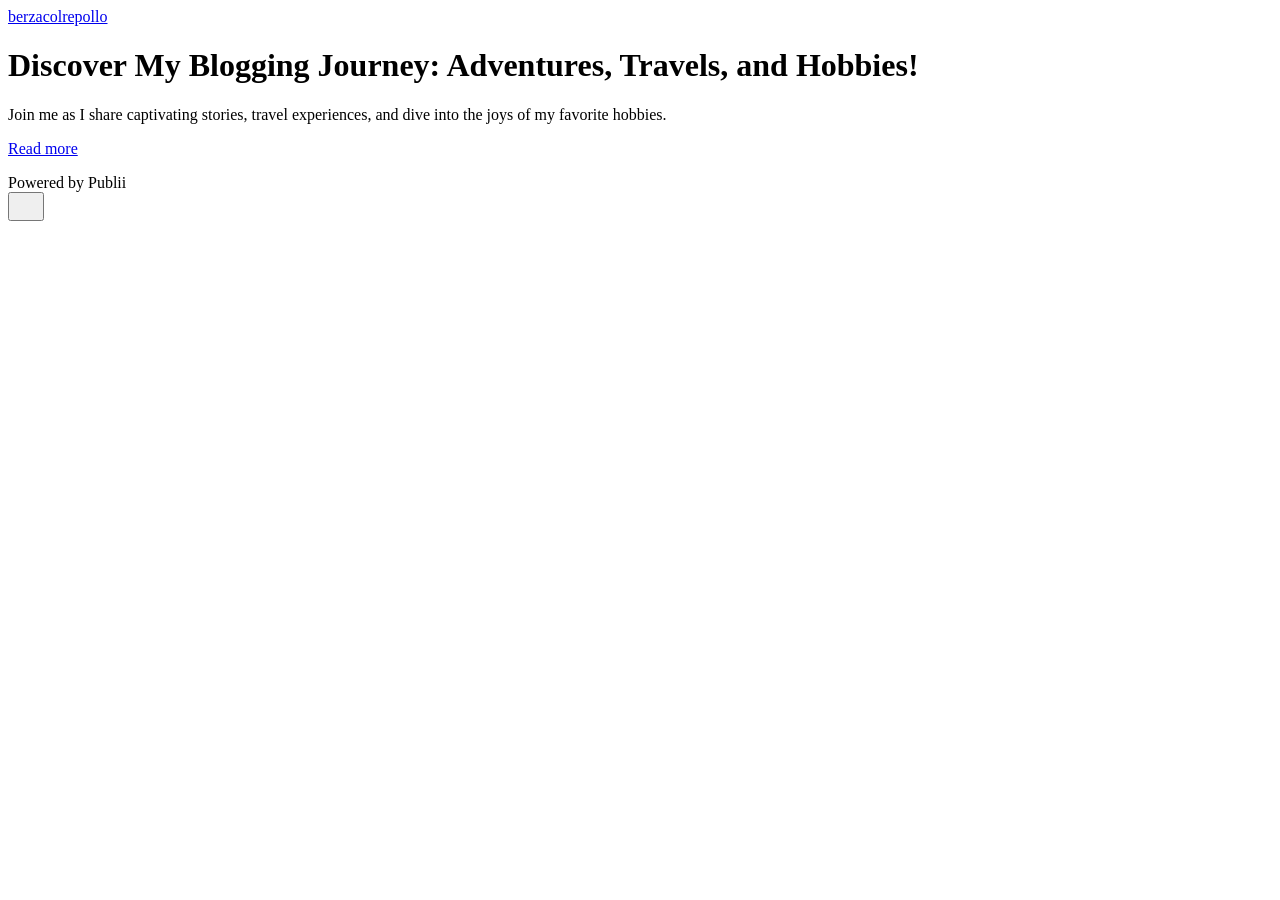
==== index.html @ 04199eef "Updated from Publii" ====
<!DOCTYPE html><html lang="en-gb"><head><meta charset="utf-8"><meta http-equiv="X-UA-Compatible" content="IE=edge"><meta name="viewport" content="width=device-width,initial-scale=1"><title>berzacolrepollo</title><meta name="generator" content="Publii Open-Source CMS for Static Site"><link rel="canonical" href="https://berzacolrepollo.github.io/berzacolrepollo.com/"><link rel="alternate" type="application/atom+xml" href="https://berzacolrepollo.github.io/berzacolrepollo.com/feed.xml" title="berzacolrepollo - RSS"><link rel="alternate" type="application/json" href="https://berzacolrepollo.github.io/berzacolrepollo.com/feed.json" title="berzacolrepollo - JSON"><meta property="og:title" content="berzacolrepollo"><meta property="og:site_name" content="berzacolrepollo"><meta property="og:description" content=""><meta property="og:url" content="https://berzacolrepollo.github.io/berzacolrepollo.com/"><meta property="og:type" content="website"><link rel="stylesheet" href="https://berzacolrepollo.github.io/berzacolrepollo.com/assets/css/style.css?v=a0ba884548820066dfadd8416036abba"><script type="application/ld+json">{"@context":"http://schema.org","@type":"Organization","name":"berzacolrepollo","url":"https://berzacolrepollo.github.io/berzacolrepollo.com/"}</script><noscript><style>img[loading] {
                    opacity: 1;
                }</style></noscript></head><body class="home-template"><header class="top js-header"><a class="logo" href="https://berzacolrepollo.github.io/berzacolrepollo.com/">berzacolrepollo</a></header><main><div class="hero hero--noimage"><header class="hero__content"><div class="wrapper"><h1>Discover My Blogging Journey: Adventures, Travels, and Hobbies!</h1><p>Join me as I share captivating stories, travel experiences, and dive into the joys of my favorite hobbies.</p><p><a href="#" class="btn">Read more</a></p></div></header></div><div class="wrapper feed"></div></main><footer class="footer"><div class="wrapper"><div class="footer__copyright">Powered by Publii</div><button id="backToTop" class="footer__bttop" aria-label="Back to top" title="Back to top"><svg width="20" height="20"><use xlink:href="https://berzacolrepollo.github.io/berzacolrepollo.com/assets/svg/svg-map.svg#toparrow"/></svg></button></div></footer><script defer="defer" src="https://berzacolrepollo.github.io/berzacolrepollo.com/assets/js/scripts.min.js?v=dafec4f87fead6718cb125f0b0fc8441"></script><script>window.publiiThemeMenuConfig={mobileMenuMode:'sidebar',animationSpeed:300,submenuWidth: 'auto',doubleClickTime:500,mobileMenuExpandableSubmenus:true,relatedContainerForOverlayMenuSelector:'.top'};</script><script>var images = document.querySelectorAll('img[loading]');
        for (var i = 0; i < images.length; i++) {
            if (images[i].complete) {
                images[i].classList.add('is-loaded');
            } else {
                images[i].addEventListener('load', function () {
                    this.classList.add('is-loaded');
                }, false);
            }
        }</script></body></html>
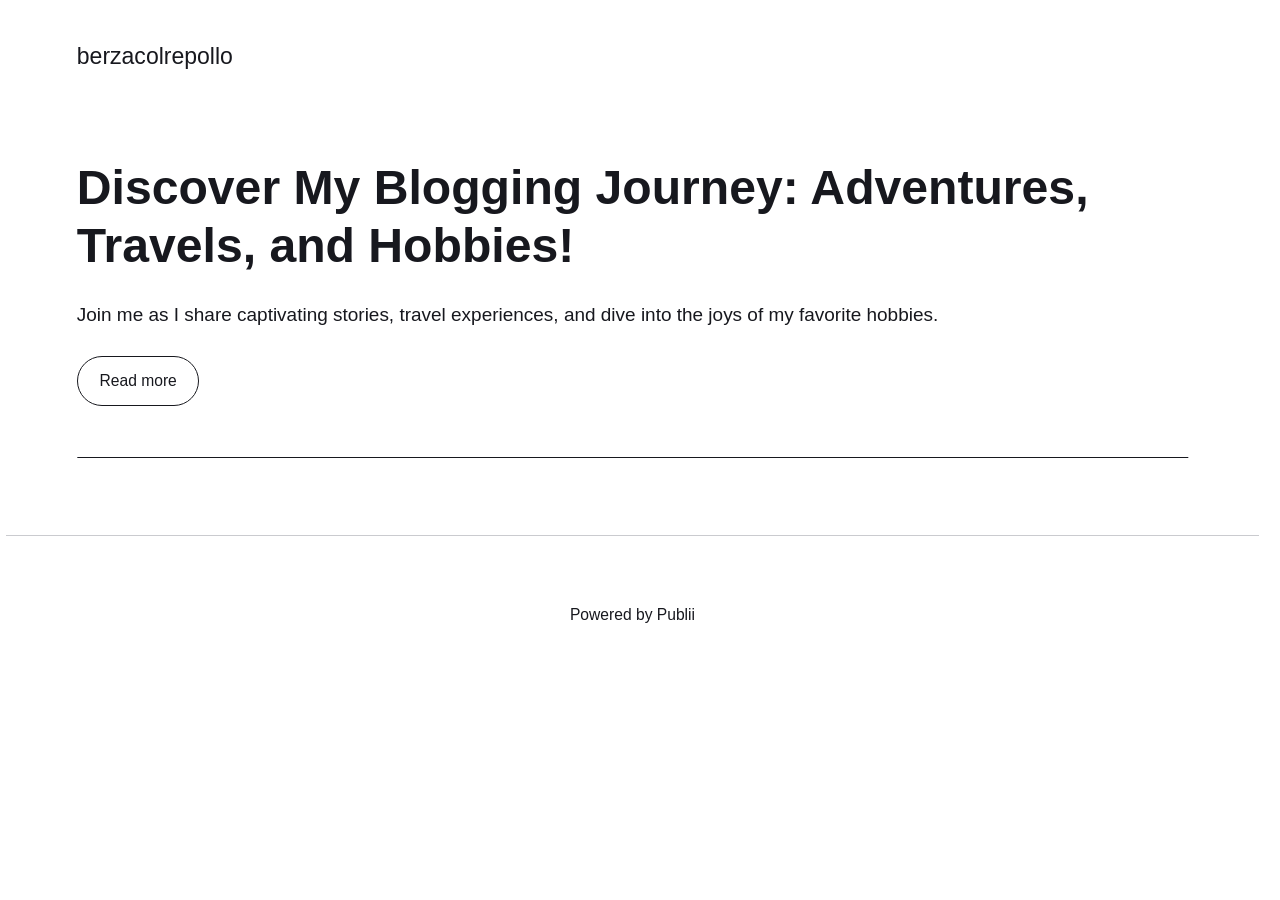
==== commit 42b92fbc: "Updated from Publii" ====
--- a/index.html
+++ b/index.html
@@ -1,6 +1,6 @@
-<!DOCTYPE html><html lang="en-gb"><head><meta charset="utf-8"><meta http-equiv="X-UA-Compatible" content="IE=edge"><meta name="viewport" content="width=device-width,initial-scale=1"><title>berzacolrepollo</title><meta name="generator" content="Publii Open-Source CMS for Static Site"><link rel="canonical" href="https://berzacolrepollo.github.io/berzacolrepollo.com/"><link rel="alternate" type="application/atom+xml" href="https://berzacolrepollo.github.io/berzacolrepollo.com/feed.xml" title="berzacolrepollo - RSS"><link rel="alternate" type="application/json" href="https://berzacolrepollo.github.io/berzacolrepollo.com/feed.json" title="berzacolrepollo - JSON"><meta property="og:title" content="berzacolrepollo"><meta property="og:site_name" content="berzacolrepollo"><meta property="og:description" content=""><meta property="og:url" content="https://berzacolrepollo.github.io/berzacolrepollo.com/"><meta property="og:type" content="website"><link rel="stylesheet" href="https://berzacolrepollo.github.io/berzacolrepollo.com/assets/css/style.css?v=a0ba884548820066dfadd8416036abba"><script type="application/ld+json">{"@context":"http://schema.org","@type":"Organization","name":"berzacolrepollo","url":"https://berzacolrepollo.github.io/berzacolrepollo.com/"}</script><noscript><style>img[loading] {
+<!DOCTYPE html><html lang="en-gb"><head><meta charset="utf-8"><meta http-equiv="X-UA-Compatible" content="IE=edge"><meta name="viewport" content="width=device-width,initial-scale=1"><title>berzacolrepollo</title><meta name="generator" content="Publii Open-Source CMS for Static Site"><link rel="canonical" href="https://berzacolrepollo.github.io/"><link rel="alternate" type="application/atom+xml" href="https://berzacolrepollo.github.io/feed.xml" title="berzacolrepollo - RSS"><link rel="alternate" type="application/json" href="https://berzacolrepollo.github.io/feed.json" title="berzacolrepollo - JSON"><meta property="og:title" content="berzacolrepollo"><meta property="og:site_name" content="berzacolrepollo"><meta property="og:description" content=""><meta property="og:url" content="https://berzacolrepollo.github.io/"><meta property="og:type" content="website"><link rel="stylesheet" href="https://berzacolrepollo.github.io/assets/css/style.css?v=a0ba884548820066dfadd8416036abba"><script type="application/ld+json">{"@context":"http://schema.org","@type":"Organization","name":"berzacolrepollo","url":"https://berzacolrepollo.github.io/"}</script><noscript><style>img[loading] {
                     opacity: 1;
-                }</style></noscript></head><body class="home-template"><header class="top js-header"><a class="logo" href="https://berzacolrepollo.github.io/berzacolrepollo.com/">berzacolrepollo</a></header><main><div class="hero hero--noimage"><header class="hero__content"><div class="wrapper"><h1>Discover My Blogging Journey: Adventures, Travels, and Hobbies!</h1><p>Join me as I share captivating stories, travel experiences, and dive into the joys of my favorite hobbies.</p><p><a href="#" class="btn">Read more</a></p></div></header></div><div class="wrapper feed"></div></main><footer class="footer"><div class="wrapper"><div class="footer__copyright">Powered by Publii</div><button id="backToTop" class="footer__bttop" aria-label="Back to top" title="Back to top"><svg width="20" height="20"><use xlink:href="https://berzacolrepollo.github.io/berzacolrepollo.com/assets/svg/svg-map.svg#toparrow"/></svg></button></div></footer><script defer="defer" src="https://berzacolrepollo.github.io/berzacolrepollo.com/assets/js/scripts.min.js?v=dafec4f87fead6718cb125f0b0fc8441"></script><script>window.publiiThemeMenuConfig={mobileMenuMode:'sidebar',animationSpeed:300,submenuWidth: 'auto',doubleClickTime:500,mobileMenuExpandableSubmenus:true,relatedContainerForOverlayMenuSelector:'.top'};</script><script>var images = document.querySelectorAll('img[loading]');
+                }</style></noscript></head><body class="home-template"><header class="top js-header"><a class="logo" href="https://berzacolrepollo.github.io/">berzacolrepollo</a></header><main><div class="hero hero--noimage"><header class="hero__content"><div class="wrapper"><h1>Discover My Blogging Journey: Adventures, Travels, and Hobbies!</h1><p>Join me as I share captivating stories, travel experiences, and dive into the joys of my favorite hobbies.</p><p><a href="#" class="btn">Read more</a></p></div></header></div><div class="wrapper feed"></div></main><footer class="footer"><div class="wrapper"><div class="footer__copyright">Powered by Publii</div><button id="backToTop" class="footer__bttop" aria-label="Back to top" title="Back to top"><svg width="20" height="20"><use xlink:href="https://berzacolrepollo.github.io/assets/svg/svg-map.svg#toparrow"/></svg></button></div></footer><script defer="defer" src="https://berzacolrepollo.github.io/assets/js/scripts.min.js?v=dafec4f87fead6718cb125f0b0fc8441"></script><script>window.publiiThemeMenuConfig={mobileMenuMode:'sidebar',animationSpeed:300,submenuWidth: 'auto',doubleClickTime:500,mobileMenuExpandableSubmenus:true,relatedContainerForOverlayMenuSelector:'.top'};</script><script>var images = document.querySelectorAll('img[loading]');
         for (var i = 0; i < images.length; i++) {
             if (images[i].complete) {
                 images[i].classList.add('is-loaded');
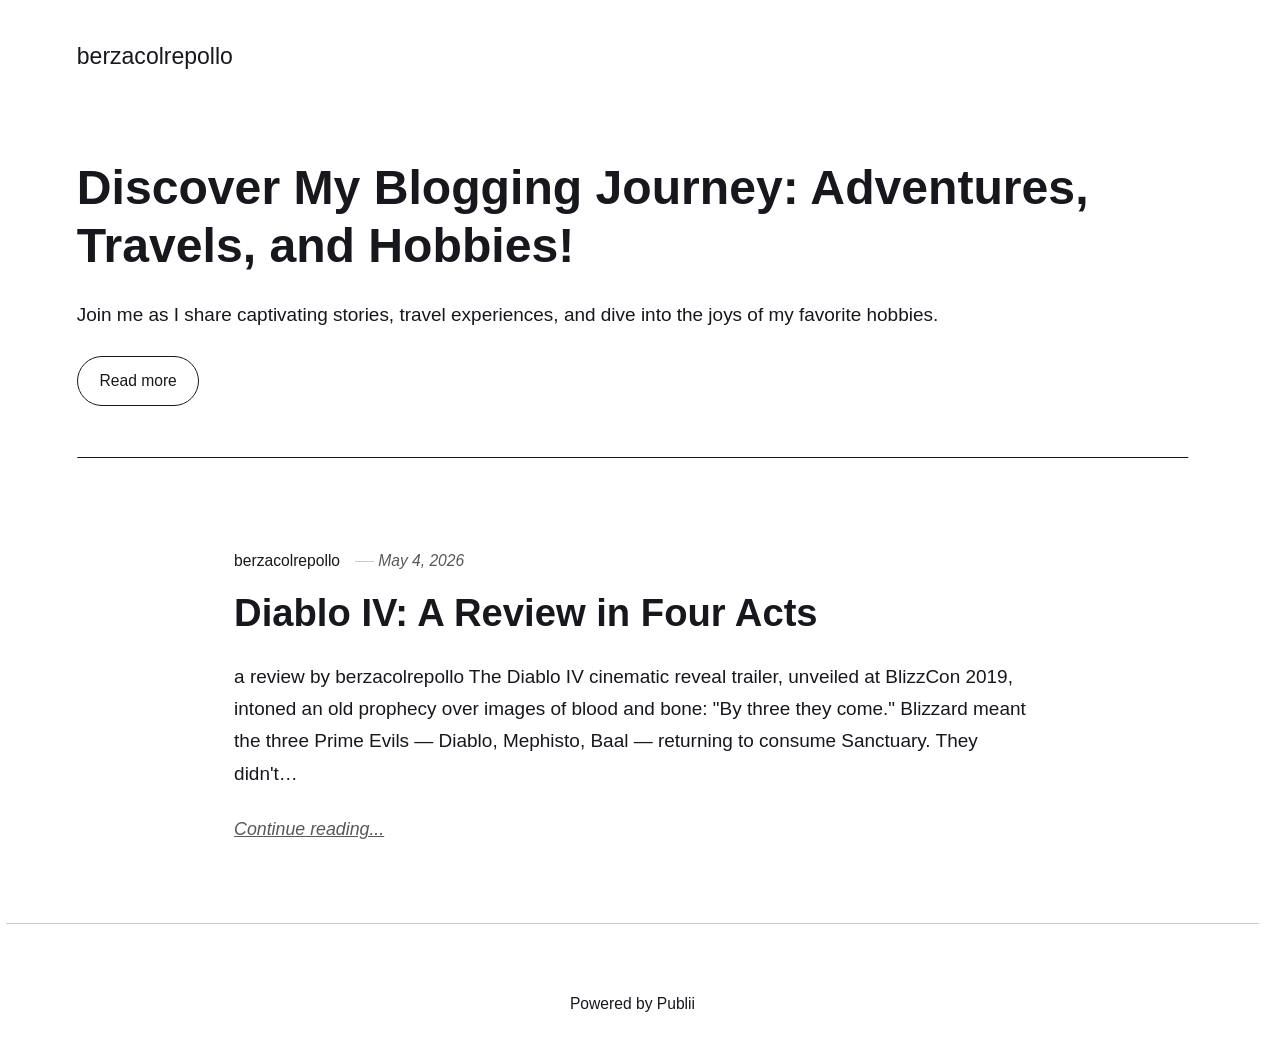
==== commit 2d26119c: "Updated from Publii" ====
--- a/index.html
+++ b/index.html
@@ -1,6 +1,6 @@
 <!DOCTYPE html><html lang="en-gb"><head><meta charset="utf-8"><meta http-equiv="X-UA-Compatible" content="IE=edge"><meta name="viewport" content="width=device-width,initial-scale=1"><title>berzacolrepollo</title><meta name="generator" content="Publii Open-Source CMS for Static Site"><link rel="canonical" href="https://berzacolrepollo.github.io/"><link rel="alternate" type="application/atom+xml" href="https://berzacolrepollo.github.io/feed.xml" title="berzacolrepollo - RSS"><link rel="alternate" type="application/json" href="https://berzacolrepollo.github.io/feed.json" title="berzacolrepollo - JSON"><meta property="og:title" content="berzacolrepollo"><meta property="og:site_name" content="berzacolrepollo"><meta property="og:description" content=""><meta property="og:url" content="https://berzacolrepollo.github.io/"><meta property="og:type" content="website"><link rel="stylesheet" href="https://berzacolrepollo.github.io/assets/css/style.css?v=a0ba884548820066dfadd8416036abba"><script type="application/ld+json">{"@context":"http://schema.org","@type":"Organization","name":"berzacolrepollo","url":"https://berzacolrepollo.github.io/"}</script><noscript><style>img[loading] {
                     opacity: 1;
-                }</style></noscript></head><body class="home-template"><header class="top js-header"><a class="logo" href="https://berzacolrepollo.github.io/">berzacolrepollo</a></header><main><div class="hero hero--noimage"><header class="hero__content"><div class="wrapper"><h1>Discover My Blogging Journey: Adventures, Travels, and Hobbies!</h1><p>Join me as I share captivating stories, travel experiences, and dive into the joys of my favorite hobbies.</p><p><a href="#" class="btn">Read more</a></p></div></header></div><div class="wrapper feed"></div></main><footer class="footer"><div class="wrapper"><div class="footer__copyright">Powered by Publii</div><button id="backToTop" class="footer__bttop" aria-label="Back to top" title="Back to top"><svg width="20" height="20"><use xlink:href="https://berzacolrepollo.github.io/assets/svg/svg-map.svg#toparrow"/></svg></button></div></footer><script defer="defer" src="https://berzacolrepollo.github.io/assets/js/scripts.min.js?v=dafec4f87fead6718cb125f0b0fc8441"></script><script>window.publiiThemeMenuConfig={mobileMenuMode:'sidebar',animationSpeed:300,submenuWidth: 'auto',doubleClickTime:500,mobileMenuExpandableSubmenus:true,relatedContainerForOverlayMenuSelector:'.top'};</script><script>var images = document.querySelectorAll('img[loading]');
+                }</style></noscript></head><body class="home-template"><header class="top js-header"><a class="logo" href="https://berzacolrepollo.github.io/">berzacolrepollo</a></header><main><div class="hero hero--noimage"><header class="hero__content"><div class="wrapper"><h1>Discover My Blogging Journey: Adventures, Travels, and Hobbies!</h1><p>Join me as I share captivating stories, travel experiences, and dive into the joys of my favorite hobbies.</p><p><a href="#" class="btn">Read more</a></p></div></header></div><div class="wrapper feed"><article class="feed__item feed__item--centered"><div class="feed__content"><header><div class="feed__meta"><a href="https://berzacolrepollo.github.io/authors/berzacolrepollo/" class="feed__author">berzacolrepollo</a> <time datetime="2026-05-04T20:29" class="feed__date">May 4, 2026</time></div><h2 class="feed__title"><a href="https://berzacolrepollo.github.io/diablo-iv-a-review-in-four-acts.html">Diablo IV: A Review in Four Acts</a></h2></header><p>a review by berzacolrepollo The Diablo IV cinematic reveal trailer, unveiled at BlizzCon 2019, intoned an old prophecy over images of blood and bone: "By three they come." Blizzard meant the three Prime Evils — Diablo, Mephisto, Baal — returning to consume Sanctuary. They didn't&hellip;</p><a href="https://berzacolrepollo.github.io/diablo-iv-a-review-in-four-acts.html" class="readmore feed__readmore">Continue reading...</a></div></article></div></main><footer class="footer"><div class="wrapper"><div class="footer__copyright">Powered by Publii</div><button id="backToTop" class="footer__bttop" aria-label="Back to top" title="Back to top"><svg width="20" height="20"><use xlink:href="https://berzacolrepollo.github.io/assets/svg/svg-map.svg#toparrow"/></svg></button></div></footer><script defer="defer" src="https://berzacolrepollo.github.io/assets/js/scripts.min.js?v=dafec4f87fead6718cb125f0b0fc8441"></script><script>window.publiiThemeMenuConfig={mobileMenuMode:'sidebar',animationSpeed:300,submenuWidth: 'auto',doubleClickTime:500,mobileMenuExpandableSubmenus:true,relatedContainerForOverlayMenuSelector:'.top'};</script><script>var images = document.querySelectorAll('img[loading]');
         for (var i = 0; i < images.length; i++) {
             if (images[i].complete) {
                 images[i].classList.add('is-loaded');
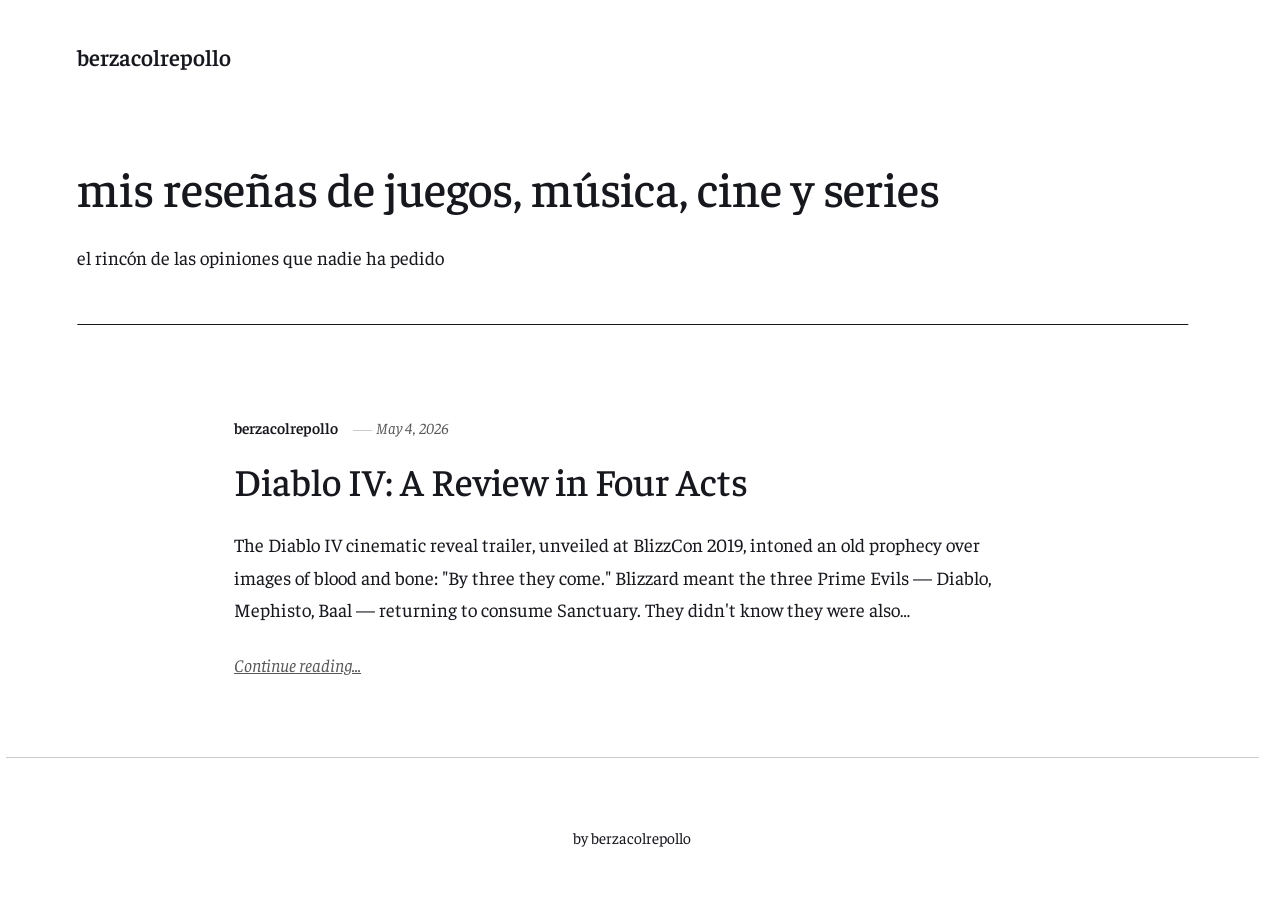
==== commit 273c3023: "Updated from Publii" ====
--- a/index.html
+++ b/index.html
@@ -1,6 +1,6 @@
-<!DOCTYPE html><html lang="en-gb"><head><meta charset="utf-8"><meta http-equiv="X-UA-Compatible" content="IE=edge"><meta name="viewport" content="width=device-width,initial-scale=1"><title>berzacolrepollo</title><meta name="generator" content="Publii Open-Source CMS for Static Site"><link rel="canonical" href="https://berzacolrepollo.github.io/"><link rel="alternate" type="application/atom+xml" href="https://berzacolrepollo.github.io/feed.xml" title="berzacolrepollo - RSS"><link rel="alternate" type="application/json" href="https://berzacolrepollo.github.io/feed.json" title="berzacolrepollo - JSON"><meta property="og:title" content="berzacolrepollo"><meta property="og:site_name" content="berzacolrepollo"><meta property="og:description" content=""><meta property="og:url" content="https://berzacolrepollo.github.io/"><meta property="og:type" content="website"><link rel="stylesheet" href="https://berzacolrepollo.github.io/assets/css/style.css?v=a0ba884548820066dfadd8416036abba"><script type="application/ld+json">{"@context":"http://schema.org","@type":"Organization","name":"berzacolrepollo","url":"https://berzacolrepollo.github.io/"}</script><noscript><style>img[loading] {
+<!DOCTYPE html><html lang="en-gb"><head><meta charset="utf-8"><meta http-equiv="X-UA-Compatible" content="IE=edge"><meta name="viewport" content="width=device-width,initial-scale=1"><title>berzacolrepollo</title><meta name="generator" content="Publii Open-Source CMS for Static Site"><link rel="canonical" href="https://berzacolrepollo.github.io/"><link rel="alternate" type="application/atom+xml" href="https://berzacolrepollo.github.io/feed.xml" title="berzacolrepollo - RSS"><link rel="alternate" type="application/json" href="https://berzacolrepollo.github.io/feed.json" title="berzacolrepollo - JSON"><meta property="og:title" content="berzacolrepollo"><meta property="og:site_name" content="berzacolrepollo"><meta property="og:description" content=""><meta property="og:url" content="https://berzacolrepollo.github.io/"><meta property="og:type" content="website"><link rel="preload" href="https://berzacolrepollo.github.io/assets/dynamic/fonts/faustina/faustina.woff2" as="font" type="font/woff2" crossorigin><link rel="preload" href="https://berzacolrepollo.github.io/assets/dynamic/fonts/faustina/faustina-italic.woff2" as="font" type="font/woff2" crossorigin><link rel="stylesheet" href="https://berzacolrepollo.github.io/assets/css/style.css?v=dd27113b79ed167be60defbc8da151ae"><script type="application/ld+json">{"@context":"http://schema.org","@type":"Organization","name":"berzacolrepollo","url":"https://berzacolrepollo.github.io/"}</script><noscript><style>img[loading] {
                     opacity: 1;
-                }</style></noscript></head><body class="home-template"><header class="top js-header"><a class="logo" href="https://berzacolrepollo.github.io/">berzacolrepollo</a></header><main><div class="hero hero--noimage"><header class="hero__content"><div class="wrapper"><h1>Discover My Blogging Journey: Adventures, Travels, and Hobbies!</h1><p>Join me as I share captivating stories, travel experiences, and dive into the joys of my favorite hobbies.</p><p><a href="#" class="btn">Read more</a></p></div></header></div><div class="wrapper feed"><article class="feed__item feed__item--centered"><div class="feed__content"><header><div class="feed__meta"><a href="https://berzacolrepollo.github.io/authors/berzacolrepollo/" class="feed__author">berzacolrepollo</a> <time datetime="2026-05-04T20:29" class="feed__date">May 4, 2026</time></div><h2 class="feed__title"><a href="https://berzacolrepollo.github.io/diablo-iv-a-review-in-four-acts.html">Diablo IV: A Review in Four Acts</a></h2></header><p>a review by berzacolrepollo The Diablo IV cinematic reveal trailer, unveiled at BlizzCon 2019, intoned an old prophecy over images of blood and bone: "By three they come." Blizzard meant the three Prime Evils — Diablo, Mephisto, Baal — returning to consume Sanctuary. They didn't&hellip;</p><a href="https://berzacolrepollo.github.io/diablo-iv-a-review-in-four-acts.html" class="readmore feed__readmore">Continue reading...</a></div></article></div></main><footer class="footer"><div class="wrapper"><div class="footer__copyright">Powered by Publii</div><button id="backToTop" class="footer__bttop" aria-label="Back to top" title="Back to top"><svg width="20" height="20"><use xlink:href="https://berzacolrepollo.github.io/assets/svg/svg-map.svg#toparrow"/></svg></button></div></footer><script defer="defer" src="https://berzacolrepollo.github.io/assets/js/scripts.min.js?v=dafec4f87fead6718cb125f0b0fc8441"></script><script>window.publiiThemeMenuConfig={mobileMenuMode:'sidebar',animationSpeed:300,submenuWidth: 'auto',doubleClickTime:500,mobileMenuExpandableSubmenus:true,relatedContainerForOverlayMenuSelector:'.top'};</script><script>var images = document.querySelectorAll('img[loading]');
+                }</style></noscript></head><body class="home-template"><header class="top js-header"><a class="logo" href="https://berzacolrepollo.github.io/">berzacolrepollo</a></header><main><div class="hero hero--noimage"><header class="hero__content"><div class="wrapper"><h1>mis reseñas de juegos, música, cine y series</h1><p>el rincón de las opiniones que nadie ha pedido</p></div></header></div><div class="wrapper feed"><article class="feed__item feed__item--centered"><div class="feed__content"><header><div class="feed__meta"><a href="https://berzacolrepollo.github.io/authors/berzacolrepollo/" class="feed__author">berzacolrepollo</a> <time datetime="2026-05-04T20:29" class="feed__date">May 4, 2026</time></div><h2 class="feed__title"><a href="https://berzacolrepollo.github.io/diablo-iv-a-review-in-four-acts.html">Diablo IV: A Review in Four Acts</a></h2></header><p>The Diablo IV cinematic reveal trailer, unveiled at BlizzCon 2019, intoned an old prophecy over images of blood and bone: "By three they come." Blizzard meant the three Prime Evils — Diablo, Mephisto, Baal — returning to consume Sanctuary. They didn't know they were also&hellip;</p><a href="https://berzacolrepollo.github.io/diablo-iv-a-review-in-four-acts.html" class="readmore feed__readmore">Continue reading...</a></div></article></div></main><footer class="footer"><div class="wrapper"><div class="footer__copyright"><p>by berzacolrepollo</p></div><button id="backToTop" class="footer__bttop" aria-label="Back to top" title="Back to top"><svg width="20" height="20"><use xlink:href="https://berzacolrepollo.github.io/assets/svg/svg-map.svg#toparrow"/></svg></button></div></footer><script defer="defer" src="https://berzacolrepollo.github.io/assets/js/scripts.min.js?v=dafec4f87fead6718cb125f0b0fc8441"></script><script>window.publiiThemeMenuConfig={mobileMenuMode:'sidebar',animationSpeed:300,submenuWidth: 'auto',doubleClickTime:500,mobileMenuExpandableSubmenus:true,relatedContainerForOverlayMenuSelector:'.top'};</script><script>var images = document.querySelectorAll('img[loading]');
         for (var i = 0; i < images.length; i++) {
             if (images[i].complete) {
                 images[i].classList.add('is-loaded');
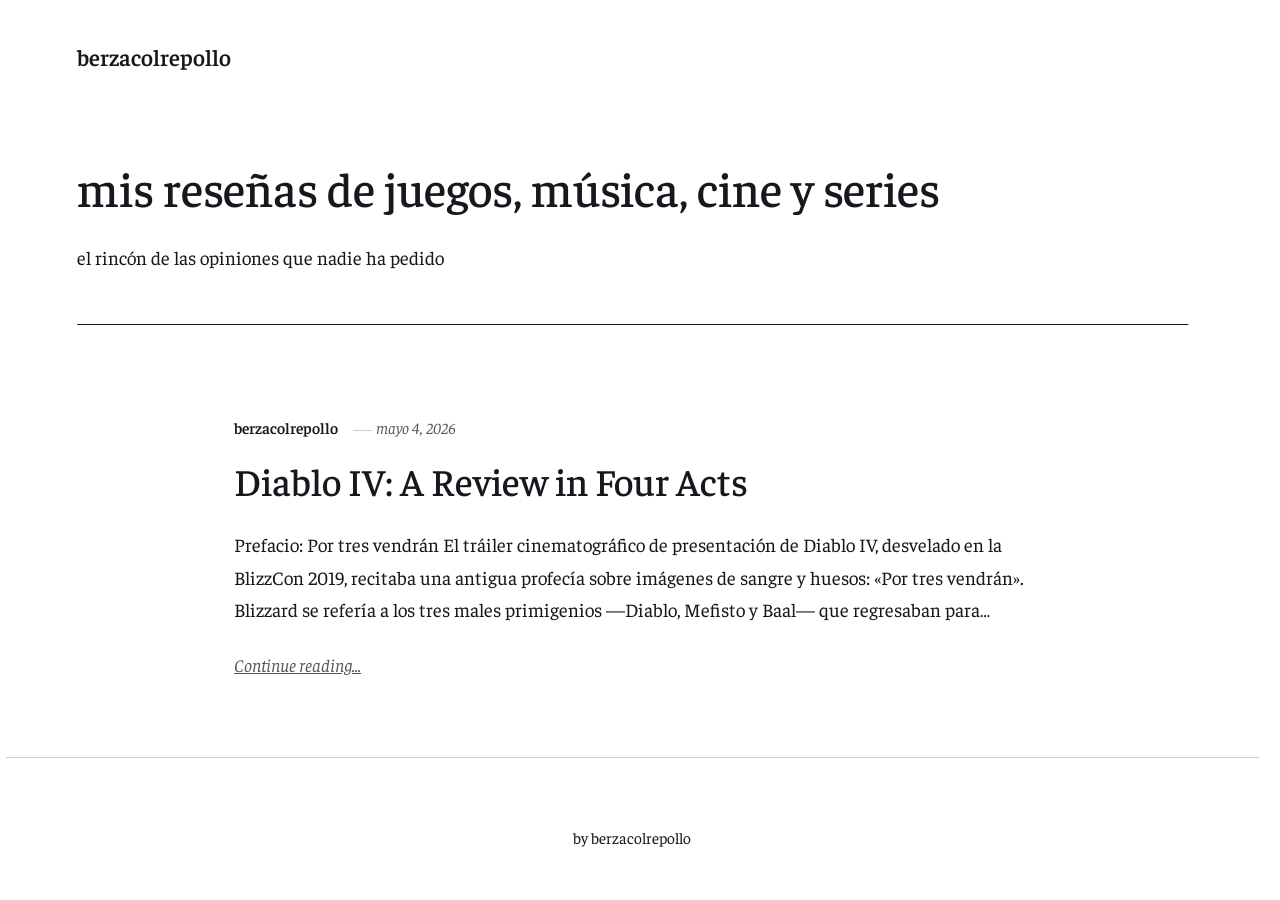
==== commit 99108286: "Updated from Publii" ====
--- a/index.html
+++ b/index.html
@@ -1,6 +1,6 @@
-<!DOCTYPE html><html lang="en-gb"><head><meta charset="utf-8"><meta http-equiv="X-UA-Compatible" content="IE=edge"><meta name="viewport" content="width=device-width,initial-scale=1"><title>berzacolrepollo</title><meta name="generator" content="Publii Open-Source CMS for Static Site"><link rel="canonical" href="https://berzacolrepollo.github.io/"><link rel="alternate" type="application/atom+xml" href="https://berzacolrepollo.github.io/feed.xml" title="berzacolrepollo - RSS"><link rel="alternate" type="application/json" href="https://berzacolrepollo.github.io/feed.json" title="berzacolrepollo - JSON"><meta property="og:title" content="berzacolrepollo"><meta property="og:site_name" content="berzacolrepollo"><meta property="og:description" content=""><meta property="og:url" content="https://berzacolrepollo.github.io/"><meta property="og:type" content="website"><link rel="preload" href="https://berzacolrepollo.github.io/assets/dynamic/fonts/faustina/faustina.woff2" as="font" type="font/woff2" crossorigin><link rel="preload" href="https://berzacolrepollo.github.io/assets/dynamic/fonts/faustina/faustina-italic.woff2" as="font" type="font/woff2" crossorigin><link rel="stylesheet" href="https://berzacolrepollo.github.io/assets/css/style.css?v=dd27113b79ed167be60defbc8da151ae"><script type="application/ld+json">{"@context":"http://schema.org","@type":"Organization","name":"berzacolrepollo","url":"https://berzacolrepollo.github.io/"}</script><noscript><style>img[loading] {
+<!DOCTYPE html><html lang="es"><head><meta charset="utf-8"><meta http-equiv="X-UA-Compatible" content="IE=edge"><meta name="viewport" content="width=device-width,initial-scale=1"><title>berzacolrepollo</title><meta name="generator" content="Publii Open-Source CMS for Static Site"><link rel="canonical" href="https://berzacolrepollo.github.io/"><link rel="alternate" type="application/atom+xml" href="https://berzacolrepollo.github.io/feed.xml" title="berzacolrepollo - RSS"><link rel="alternate" type="application/json" href="https://berzacolrepollo.github.io/feed.json" title="berzacolrepollo - JSON"><meta property="og:title" content="berzacolrepollo"><meta property="og:site_name" content="berzacolrepollo"><meta property="og:description" content=""><meta property="og:url" content="https://berzacolrepollo.github.io/"><meta property="og:type" content="website"><link rel="preload" href="https://berzacolrepollo.github.io/assets/dynamic/fonts/faustina/faustina.woff2" as="font" type="font/woff2" crossorigin><link rel="preload" href="https://berzacolrepollo.github.io/assets/dynamic/fonts/faustina/faustina-italic.woff2" as="font" type="font/woff2" crossorigin><link rel="stylesheet" href="https://berzacolrepollo.github.io/assets/css/style.css?v=dd27113b79ed167be60defbc8da151ae"><script type="application/ld+json">{"@context":"http://schema.org","@type":"Organization","name":"berzacolrepollo","url":"https://berzacolrepollo.github.io/"}</script><noscript><style>img[loading] {
                     opacity: 1;
-                }</style></noscript></head><body class="home-template"><header class="top js-header"><a class="logo" href="https://berzacolrepollo.github.io/">berzacolrepollo</a></header><main><div class="hero hero--noimage"><header class="hero__content"><div class="wrapper"><h1>mis reseñas de juegos, música, cine y series</h1><p>el rincón de las opiniones que nadie ha pedido</p></div></header></div><div class="wrapper feed"><article class="feed__item feed__item--centered"><div class="feed__content"><header><div class="feed__meta"><a href="https://berzacolrepollo.github.io/authors/berzacolrepollo/" class="feed__author">berzacolrepollo</a> <time datetime="2026-05-04T20:29" class="feed__date">May 4, 2026</time></div><h2 class="feed__title"><a href="https://berzacolrepollo.github.io/diablo-iv-a-review-in-four-acts.html">Diablo IV: A Review in Four Acts</a></h2></header><p>The Diablo IV cinematic reveal trailer, unveiled at BlizzCon 2019, intoned an old prophecy over images of blood and bone: "By three they come." Blizzard meant the three Prime Evils — Diablo, Mephisto, Baal — returning to consume Sanctuary. They didn't know they were also&hellip;</p><a href="https://berzacolrepollo.github.io/diablo-iv-a-review-in-four-acts.html" class="readmore feed__readmore">Continue reading...</a></div></article></div></main><footer class="footer"><div class="wrapper"><div class="footer__copyright"><p>by berzacolrepollo</p></div><button id="backToTop" class="footer__bttop" aria-label="Back to top" title="Back to top"><svg width="20" height="20"><use xlink:href="https://berzacolrepollo.github.io/assets/svg/svg-map.svg#toparrow"/></svg></button></div></footer><script defer="defer" src="https://berzacolrepollo.github.io/assets/js/scripts.min.js?v=dafec4f87fead6718cb125f0b0fc8441"></script><script>window.publiiThemeMenuConfig={mobileMenuMode:'sidebar',animationSpeed:300,submenuWidth: 'auto',doubleClickTime:500,mobileMenuExpandableSubmenus:true,relatedContainerForOverlayMenuSelector:'.top'};</script><script>var images = document.querySelectorAll('img[loading]');
+                }</style></noscript></head><body class="home-template"><header class="top js-header"><a class="logo" href="https://berzacolrepollo.github.io/">berzacolrepollo</a></header><main><div class="hero hero--noimage"><header class="hero__content"><div class="wrapper"><h1>mis reseñas de juegos, música, cine y series</h1><p>el rincón de las opiniones que nadie ha pedido</p></div></header></div><div class="wrapper feed"><article class="feed__item feed__item--centered"><div class="feed__content"><header><div class="feed__meta"><a href="https://berzacolrepollo.github.io/authors/berzacolrepollo/" class="feed__author">berzacolrepollo</a> <time datetime="2026-05-04T20:29" class="feed__date">mayo 4, 2026</time></div><h2 class="feed__title"><a href="https://berzacolrepollo.github.io/diablo-iv-a-review-in-four-acts.html">Diablo IV: A Review in Four Acts</a></h2></header><p>Prefacio: Por tres vendrán El tráiler cinematográfico de presentación de Diablo IV, desvelado en la BlizzCon 2019, recitaba una antigua profecía sobre imágenes de sangre y huesos: «Por tres vendrán». Blizzard se refería a los tres males primigenios —Diablo, Mefisto y Baal— que regresaban para&hellip;</p><a href="https://berzacolrepollo.github.io/diablo-iv-a-review-in-four-acts.html" class="readmore feed__readmore">Continue reading...</a></div></article></div></main><footer class="footer"><div class="wrapper"><div class="footer__copyright"><p>by berzacolrepollo</p></div><button id="backToTop" class="footer__bttop" aria-label="Back to top" title="Back to top"><svg width="20" height="20"><use xlink:href="https://berzacolrepollo.github.io/assets/svg/svg-map.svg#toparrow"/></svg></button></div></footer><script defer="defer" src="https://berzacolrepollo.github.io/assets/js/scripts.min.js?v=dafec4f87fead6718cb125f0b0fc8441"></script><script>window.publiiThemeMenuConfig={mobileMenuMode:'sidebar',animationSpeed:300,submenuWidth: 'auto',doubleClickTime:500,mobileMenuExpandableSubmenus:true,relatedContainerForOverlayMenuSelector:'.top'};</script><script>var images = document.querySelectorAll('img[loading]');
         for (var i = 0; i < images.length; i++) {
             if (images[i].complete) {
                 images[i].classList.add('is-loaded');
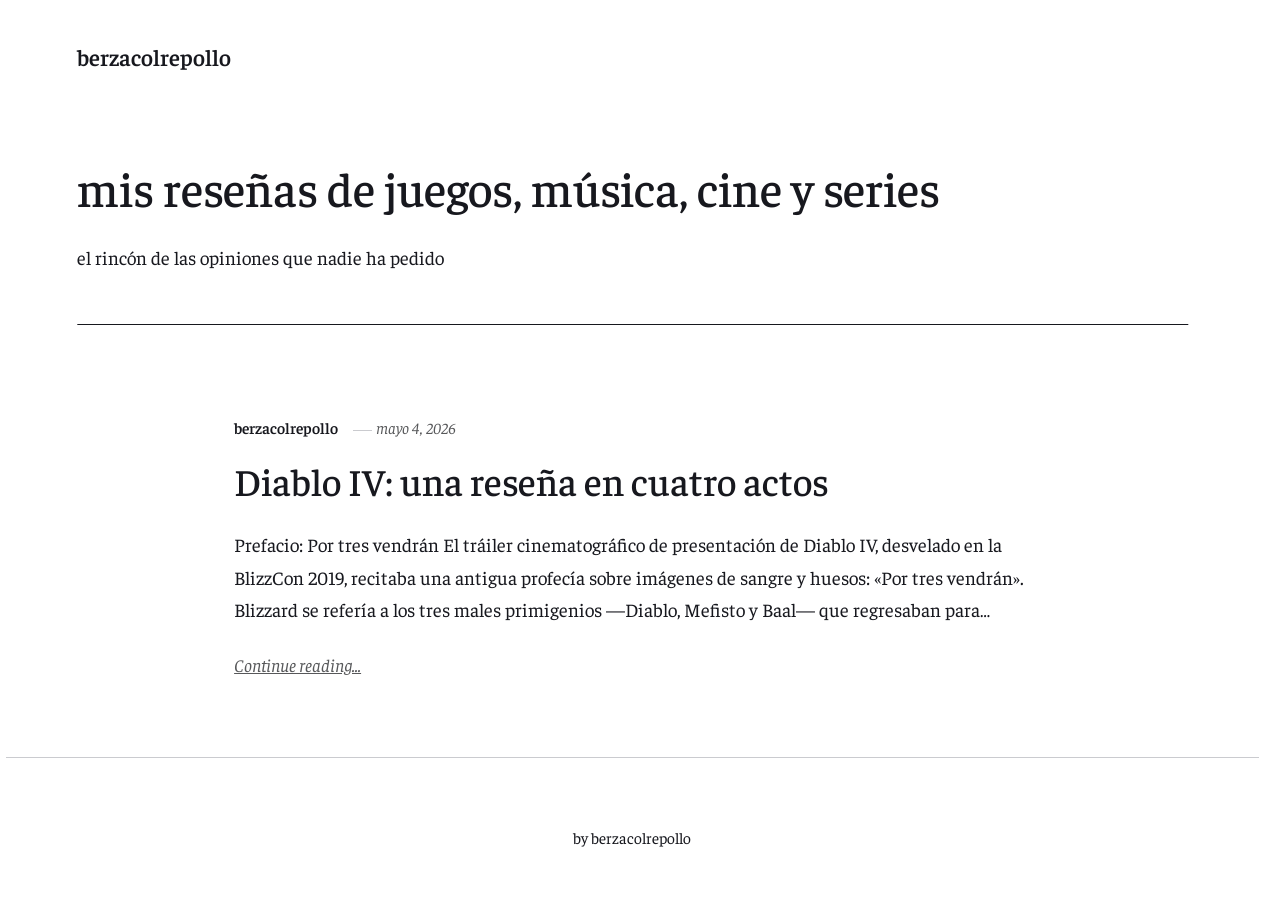
==== commit cc9383bc: "Updated from Publii" ====
--- a/index.html
+++ b/index.html
@@ -1,6 +1,6 @@
 <!DOCTYPE html><html lang="es"><head><meta charset="utf-8"><meta http-equiv="X-UA-Compatible" content="IE=edge"><meta name="viewport" content="width=device-width,initial-scale=1"><title>berzacolrepollo</title><meta name="generator" content="Publii Open-Source CMS for Static Site"><link rel="canonical" href="https://berzacolrepollo.github.io/"><link rel="alternate" type="application/atom+xml" href="https://berzacolrepollo.github.io/feed.xml" title="berzacolrepollo - RSS"><link rel="alternate" type="application/json" href="https://berzacolrepollo.github.io/feed.json" title="berzacolrepollo - JSON"><meta property="og:title" content="berzacolrepollo"><meta property="og:site_name" content="berzacolrepollo"><meta property="og:description" content=""><meta property="og:url" content="https://berzacolrepollo.github.io/"><meta property="og:type" content="website"><link rel="preload" href="https://berzacolrepollo.github.io/assets/dynamic/fonts/faustina/faustina.woff2" as="font" type="font/woff2" crossorigin><link rel="preload" href="https://berzacolrepollo.github.io/assets/dynamic/fonts/faustina/faustina-italic.woff2" as="font" type="font/woff2" crossorigin><link rel="stylesheet" href="https://berzacolrepollo.github.io/assets/css/style.css?v=dd27113b79ed167be60defbc8da151ae"><script type="application/ld+json">{"@context":"http://schema.org","@type":"Organization","name":"berzacolrepollo","url":"https://berzacolrepollo.github.io/"}</script><noscript><style>img[loading] {
                     opacity: 1;
-                }</style></noscript></head><body class="home-template"><header class="top js-header"><a class="logo" href="https://berzacolrepollo.github.io/">berzacolrepollo</a></header><main><div class="hero hero--noimage"><header class="hero__content"><div class="wrapper"><h1>mis reseñas de juegos, música, cine y series</h1><p>el rincón de las opiniones que nadie ha pedido</p></div></header></div><div class="wrapper feed"><article class="feed__item feed__item--centered"><div class="feed__content"><header><div class="feed__meta"><a href="https://berzacolrepollo.github.io/authors/berzacolrepollo/" class="feed__author">berzacolrepollo</a> <time datetime="2026-05-04T20:29" class="feed__date">mayo 4, 2026</time></div><h2 class="feed__title"><a href="https://berzacolrepollo.github.io/diablo-iv-a-review-in-four-acts.html">Diablo IV: A Review in Four Acts</a></h2></header><p>Prefacio: Por tres vendrán El tráiler cinematográfico de presentación de Diablo IV, desvelado en la BlizzCon 2019, recitaba una antigua profecía sobre imágenes de sangre y huesos: «Por tres vendrán». Blizzard se refería a los tres males primigenios —Diablo, Mefisto y Baal— que regresaban para&hellip;</p><a href="https://berzacolrepollo.github.io/diablo-iv-a-review-in-four-acts.html" class="readmore feed__readmore">Continue reading...</a></div></article></div></main><footer class="footer"><div class="wrapper"><div class="footer__copyright"><p>by berzacolrepollo</p></div><button id="backToTop" class="footer__bttop" aria-label="Back to top" title="Back to top"><svg width="20" height="20"><use xlink:href="https://berzacolrepollo.github.io/assets/svg/svg-map.svg#toparrow"/></svg></button></div></footer><script defer="defer" src="https://berzacolrepollo.github.io/assets/js/scripts.min.js?v=dafec4f87fead6718cb125f0b0fc8441"></script><script>window.publiiThemeMenuConfig={mobileMenuMode:'sidebar',animationSpeed:300,submenuWidth: 'auto',doubleClickTime:500,mobileMenuExpandableSubmenus:true,relatedContainerForOverlayMenuSelector:'.top'};</script><script>var images = document.querySelectorAll('img[loading]');
+                }</style></noscript></head><body class="home-template"><header class="top js-header"><a class="logo" href="https://berzacolrepollo.github.io/">berzacolrepollo</a></header><main><div class="hero hero--noimage"><header class="hero__content"><div class="wrapper"><h1>mis reseñas de juegos, música, cine y series</h1><p>el rincón de las opiniones que nadie ha pedido</p></div></header></div><div class="wrapper feed"><article class="feed__item feed__item--centered"><div class="feed__content"><header><div class="feed__meta"><a href="https://berzacolrepollo.github.io/authors/berzacolrepollo/" class="feed__author">berzacolrepollo</a> <time datetime="2026-05-04T20:29" class="feed__date">mayo 4, 2026</time></div><h2 class="feed__title"><a href="https://berzacolrepollo.github.io/diablo-iv-a-review-in-four-acts.html">Diablo IV: una reseña en cuatro actos</a></h2></header><p>Prefacio: Por tres vendrán El tráiler cinematográfico de presentación de Diablo IV, desvelado en la BlizzCon 2019, recitaba una antigua profecía sobre imágenes de sangre y huesos: «Por tres vendrán». Blizzard se refería a los tres males primigenios —Diablo, Mefisto y Baal— que regresaban para&hellip;</p><a href="https://berzacolrepollo.github.io/diablo-iv-a-review-in-four-acts.html" class="readmore feed__readmore">Continue reading...</a></div></article></div></main><footer class="footer"><div class="wrapper"><div class="footer__copyright"><p>by berzacolrepollo</p></div><button id="backToTop" class="footer__bttop" aria-label="Back to top" title="Back to top"><svg width="20" height="20"><use xlink:href="https://berzacolrepollo.github.io/assets/svg/svg-map.svg#toparrow"/></svg></button></div></footer><script defer="defer" src="https://berzacolrepollo.github.io/assets/js/scripts.min.js?v=dafec4f87fead6718cb125f0b0fc8441"></script><script>window.publiiThemeMenuConfig={mobileMenuMode:'sidebar',animationSpeed:300,submenuWidth: 'auto',doubleClickTime:500,mobileMenuExpandableSubmenus:true,relatedContainerForOverlayMenuSelector:'.top'};</script><script>var images = document.querySelectorAll('img[loading]');
         for (var i = 0; i < images.length; i++) {
             if (images[i].complete) {
                 images[i].classList.add('is-loaded');
